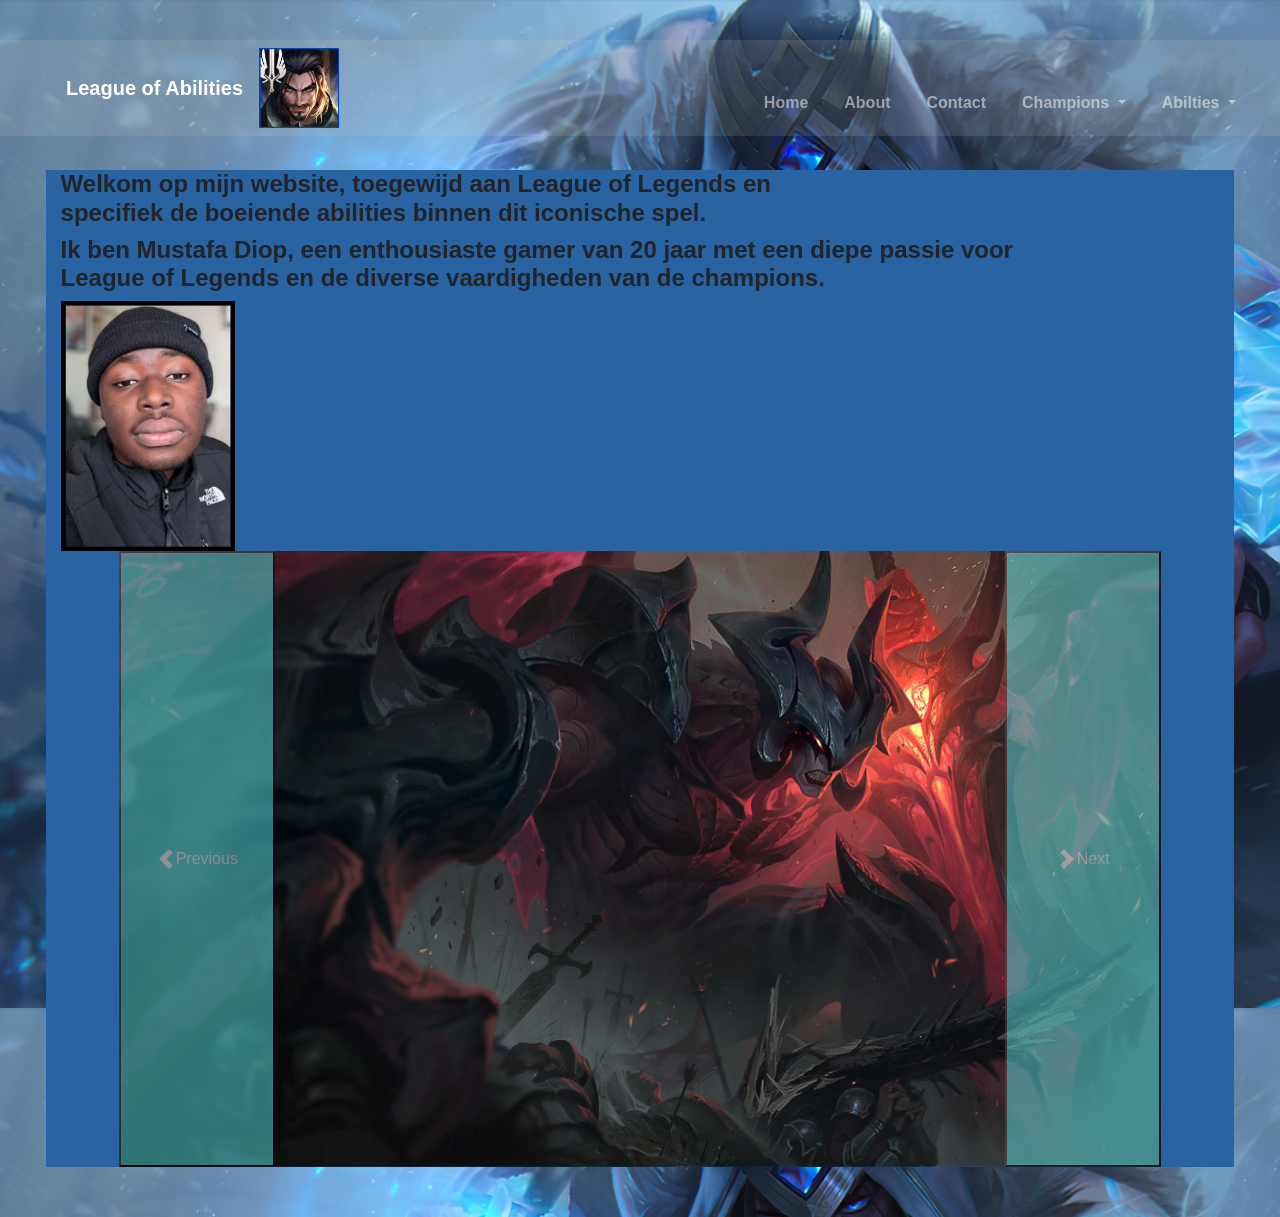
==== index.html @ 01a6037b "Add files via upload" ====
<!DOCTYPE html>
<html lang="en">
<head>
    <meta charset="UTF-8">
    <meta name="viewport" content="width=device-width, initial-scale=1.0">
    <link rel="stylesheet" href="https://maxcdn.bootstrapcdn.com/bootstrap/4.0.0/css/bootstrap.min.css" integrity="sha384-Gn5384xqQ1aoWXA+058RXPxPg6fy4IWvTNh0E263XmFcJlSAwiGgFAW/dAiS6JXm" crossorigin="anonymous">
    <script src="https://cdnjs.cloudflare.com/ajax/libs/popper.js/1.12.9/umd/popper.min.js" integrity="sha384-ApNbgh9B+Y1QKtv3Rn7W3mgPxhU9K/ScQsAP7hUibX39j7fakFPskvXusvfa0b4Q" crossorigin="anonymous"></script>
    <script src="https://cdn.jsdelivr.net/npm/bootstrap@5.2.2/dist/js/bootstrap.bundle.min.js"></script>
    
    <link rel="stylesheet" href="styles.css">


    <title>League of Abilities</title>
</head>



<body>
    <nav class="navbar navbar-expand-lg navbar-dark fixed-top" style="background-color: #d3d3d321;">
        <a class="navbar-brand" href="index.html">League of Abilities</a>
        <img src="Screenshot 2023-12-01 133818.png" alt="" height="80">
        <button class="navbar-toggler" type="button" data-toggle="collapse" data-target="#navbarNav" aria-controls="navbarNav" aria-expanded="false" aria-label="Toggle navigation">
            <span class="navbar-toggler-icon"></span>
        </button>
        <div class="collapse navbar-collapse" id="navbarNav">
            <ul class="navbar-nav ml-auto">
                <li class="nav-item">
                    <a class="nav-link" href="index.html">Home</a>
                </li>
                <li class="nav-item">
                    <a class="nav-link" href="overzicht.html">About</a>
                </li>
                <li class="nav-item">
                    <a class="nav-link" href="contact.html">Contact</a>
                </li>
                <li class="nav-item dropdown">
                    <a class="nav-link dropdown-toggle" href="#" id="championsDropdown" role="button" data-bs-toggle="dropdown" aria-expanded="false">
                        Champions
                    </a>
                    <ul class="dropdown-menu" aria-labelledby="championsDropdown">
                        <li><a class="dropdown-item" href="aatroxlore.html">Aatrox</a></li>
                        <li></li><a class="dropdown-item" href="yonelore.html">Yone</a></li>
                        <li><a class="dropdown-item" href="samiralore.html">Samira</a></li>
                    </ul>
                    <li class="nav-item dropdown">
                        <a class="nav-link dropdown-toggle" href="#" id="championsDropdown" role="button" data-bs-toggle="dropdown" aria-expanded="false">
                            Abilties
                        </a>
                        <ul class="dropdown-menu" aria-labelledby="championsDropdown">
                            <li><a class="dropdown-item" href="aatroxability.html">Aatrox</a></li>
                            <li></li><a class="dropdown-item" href="yoneability.html">Yone</a></li>
                            <li><a class="dropdown-item" href="samiraability.html">Samira</a></li>
                        </ul>
                </li>
            </ul>
        </div>
    </nav>

</body>
</html>

    <body>
        <section class="blue-container">
            <div class="container-fluid">
                <div class="row">
                  <div class="col-sm-8">
                    <h4><b>Welkom op mijn website, toegewijd aan League of Legends en
                        specifiek de boeiende abilities binnen dit iconische spel. </b></h4>
                  </div>
                  <br>
                  <br>
            <div class="container-fluid">
                <div class="row">
                 <div class="col-sm-10">
                    <h4><b>Ik ben
                            Mustafa Diop, een enthousiaste gamer van 20 jaar met een diepe
                            passie voor League of Legends en de diverse vaardigheden van de
                            champions. </b></h4>

                            <img src="beter.png" alt="" height="250" class="center-image">
                      </div>
                      <div class="container-fluid">
                                <div id="carouselExample" class="carousel slide" data-bs-ride="carousel">
                                    <div class="carousel-inner">
                                        <div class="carousel-item active">
                                            <img src="Aatrox_0.jpg" class="d-block w-100" alt="Aatrox">
                                        </div>
                                        <div class="carousel-item">
                                            <img src="Yone_0.jpg" class="d-block w-100" alt="Yone">
                                        </div>
                                        <div class="carousel-item">
                                            <img src="Samira_0.jpg" class="d-block w-100" alt="Samira">
                                        </div>
                                    </div>
                                    <button class="carousel-control-prev" type="button" data-bs-target="#carouselExample" data-bs-slide="prev">
                                        <span class="carousel-control-prev-icon" aria-hidden="true"></span>
                                        <span class="visually-hidden">Previous</span>
                                    </button>
                                    <button class="carousel-control-next" type="button" data-bs-target="#carouselExample" data-bs-slide="next">
                                        <span class="carousel-control-next-icon" aria-hidden="true"></span>
                                        <span class="visually-hidden">Next</span>
                                    </button>
                                </div> 
                    </div>
                    




                




            
            
            
        </section>
    
        
    </body>
---- styles.css ----
body {
    margin: 0;
    padding: 0;
    background-image: url('frelsylas.jpg');
    background-size: 140%;
    min-height: 100vh;
    display: flex;
    flex-direction: column;
}

.blue-container {
    background-color: #2963a1; 
    margin-top: 170px; 
    margin-bottom: 50px; 
    margin-left: calc(2vw + 20px); 
    margin-right: calc(2vw + 20px); 
    padding: 20
}




.carousel {
    background-color: #007BFF;
    margin: auto;
    width: 90%;
    height: 100%; 
}

.carousel-indicators li {
    background-color: #5CE1E6;
}

.carousel-control-prev, .carousel-control-next {
    background-color: #5CE1E6;
    color: #fff;
}
.navbar-custom {
    background-color: #887a7b;
}

.navbar {
    background-color: transparent;
    margin-top: 40px; 
}

.navbar-brand {
    color: rgb(243, 235, 235);
    font-weight: bold;
    margin-left: 50px; 
}

.navbar-nav {
    margin-top: 30px; 
    text-align: center; 
}

.navbar-nav .nav-link {
    color: rgb(255, 252, 252); 
    font-weight: bold;
    margin-right: 20px; 
}
.h3 {
    color: white;
    font-weight: bold;
}
.img {
    display: block;
    margin-left: auto;
    margin-right: auto;
}

.custom-paragraph {
    color: #ffffff; 
    font-weight: bold; 
    text-align: center; 
}
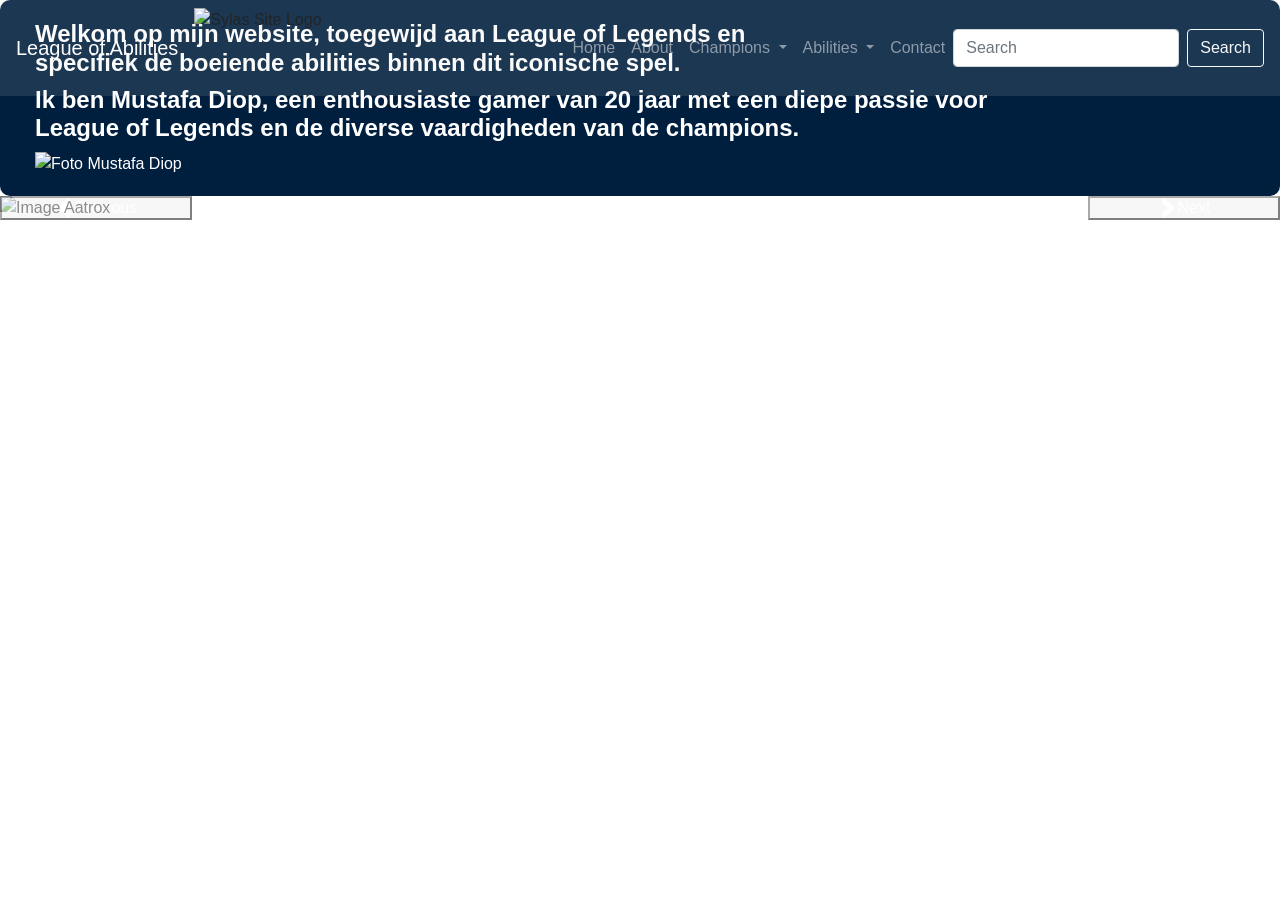
==== commit 27872c9c: "22/12/2023" ====
--- a/index.html
+++ b/index.html
@@ -6,119 +6,102 @@
     <link rel="stylesheet" href="https://maxcdn.bootstrapcdn.com/bootstrap/4.0.0/css/bootstrap.min.css" integrity="sha384-Gn5384xqQ1aoWXA+058RXPxPg6fy4IWvTNh0E263XmFcJlSAwiGgFAW/dAiS6JXm" crossorigin="anonymous">
     <script src="https://cdnjs.cloudflare.com/ajax/libs/popper.js/1.12.9/umd/popper.min.js" integrity="sha384-ApNbgh9B+Y1QKtv3Rn7W3mgPxhU9K/ScQsAP7hUibX39j7fakFPskvXusvfa0b4Q" crossorigin="anonymous"></script>
     <script src="https://cdn.jsdelivr.net/npm/bootstrap@5.2.2/dist/js/bootstrap.bundle.min.js"></script>
-    
-    <link rel="stylesheet" href="styles.css">
-
-
+    <link rel="stylesheet" href="/css/styles.css">
     <title>League of Abilities</title>
 </head>
-
-
-
 <body>
-    <nav class="navbar navbar-expand-lg navbar-dark fixed-top" style="background-color: #d3d3d321;">
-        <a class="navbar-brand" href="index.html">League of Abilities</a>
-        <img src="Screenshot 2023-12-01 133818.png" alt="" height="80">
-        <button class="navbar-toggler" type="button" data-toggle="collapse" data-target="#navbarNav" aria-controls="navbarNav" aria-expanded="false" aria-label="Toggle navigation">
-            <span class="navbar-toggler-icon"></span>
-        </button>
-        <div class="collapse navbar-collapse" id="navbarNav">
-            <ul class="navbar-nav ml-auto">
-                <li class="nav-item">
-                    <a class="nav-link" href="index.html">Home</a>
-                </li>
-                <li class="nav-item">
-                    <a class="nav-link" href="overzicht.html">About</a>
-                </li>
-                <li class="nav-item">
-                    <a class="nav-link" href="contact.html">Contact</a>
-                </li>
-                <li class="nav-item dropdown">
-                    <a class="nav-link dropdown-toggle" href="#" id="championsDropdown" role="button" data-bs-toggle="dropdown" aria-expanded="false">
-                        Champions
-                    </a>
-                    <ul class="dropdown-menu" aria-labelledby="championsDropdown">
-                        <li><a class="dropdown-item" href="aatroxlore.html">Aatrox</a></li>
-                        <li></li><a class="dropdown-item" href="yonelore.html">Yone</a></li>
-                        <li><a class="dropdown-item" href="samiralore.html">Samira</a></li>
-                    </ul>
+    <navbarsection>
+        <nav class="navbar navbar-expand-lg navbar-dark fixed-top" style="background-color: #d3d3d321;">
+            <a class="navbar-brand" href="index.html">League of Abilities</a>
+            <img src="images\sylaslogobetter.png" alt="Sylas Site Logo" height="80">
+            <button class="navbar-toggler" type="button" data-toggle="collapse" data-target="#navbarNav" aria-controls="navbarNav" aria-expanded="false" aria-label="Toggle navigation">
+                <span class="navbar-toggler-icon"></span>
+            </button>
+            <div class="collapse navbar-collapse" id="navbarNav">
+                <ul class="navbar-nav ml-auto">
+                    <li class="nav-item">
+                        <a class="nav-link" href="index.html">Home</a>
+                    </li>
+                    <li class="nav-item">
+                        <a class="nav-link" href="overzicht.html">About</a>
+                    </li>
                     <li class="nav-item dropdown">
                         <a class="nav-link dropdown-toggle" href="#" id="championsDropdown" role="button" data-bs-toggle="dropdown" aria-expanded="false">
-                            Abilties
+                            Champions
                         </a>
                         <ul class="dropdown-menu" aria-labelledby="championsDropdown">
+                            <li><a class="dropdown-item" href="aatroxlore.html">Aatrox</a></li>
+                            <li><a class="dropdown-item" href="yonelore.html">Yone</a></li>
+                            <li><a class="dropdown-item" href="samiralore.html">Samira</a></li>
+                        </ul>
+                    </li>
+                    <li class="nav-item dropdown">
+                        <a class="nav-link dropdown-toggle" href="#" id="abilitiesDropdown" role="button" data-bs-toggle="dropdown" aria-expanded="false">
+                            Abilities
+                        </a>
+                        <ul class="dropdown-menu" aria-labelledby="abilitiesDropdown">
                             <li><a class="dropdown-item" href="aatroxability.html">Aatrox</a></li>
-                            <li></li><a class="dropdown-item" href="yoneability.html">Yone</a></li>
+                            <li><a class="dropdown-item" href="yoneability.html">Yone</a></li>
                             <li><a class="dropdown-item" href="samiraability.html">Samira</a></li>
                         </ul>
-                </li>
-            </ul>
-        </div>
-    </nav>
+                    </li>
+                    <li class="nav-item">
+                        <a class="nav-link" href="contact.html">Contact</a>
+                    </li>
+                </ul>
+        
+                <!-- Search Bar -->
+                <form class="form-inline my-2 my-lg-0">
+                    <input class="form-control mr-sm-2" type="search" placeholder="Search" aria-label="Search">
+                    <button class="btn btn-outline-light my-2 my-sm-0" type="submit">Search</button>
+                </form>
+            </div>
+        </nav>
+    </navbarsection>
+    
+    
+    <section class="blue-container">
+        <article class="container-fluid">
+            <section class="row" style="background-color: #001f3f; padding: 20px; border-radius: 10px; color: #ffffff;">
+                <article class="col-sm-8">
+                    <h4><b>Welkom op mijn website, toegewijd aan League of Legends en specifiek de boeiende abilities binnen dit iconische spel.</b></h4>
+                </article>
+                <br>
+                <br>
+                <article class="col-sm-10">
+                    <h4><b>Ik ben Mustafa Diop, een enthousiaste gamer van 20 jaar met een diepe passie voor League of Legends en de diverse vaardigheden van de champions.</b></h4>
+                    <img src="images\beter.png" alt="Foto Mustafa Diop" height="250" class="center-image">
+                </article>
+            </section>
+            
+        </article>
 
+        <carouselsection id="carouselExample" class="carousel slide" data-bs-ride="carousel">
+            <section class="carousel-inner">
+                <article class="carousel-item active">
+                    <img src="images\Aatrox_0.jpg" alt="Image Aatrox"class="d-block w-100" alt="Aatrox">
+                </article>
+                <article class="carousel-item">
+                    <img src="images\Yone_0.jpg" alt="Image Yone" class="d-block w-100" alt="Yone">
+                </article>
+                <article class="carousel-item">
+                    <img src="images\Samira_0.jpg" alt="Image Samira" class="d-block w-100" alt="Samira">
+                </article>
+            </section>
+            <button class="carousel-control-prev" type="button" data-bs-target="#carouselExample" data-bs-slide="prev">
+                <span class="carousel-control-prev-icon" aria-hidden="true"></span>
+                <span class="visually-hidden">Previous</span>
+            </button>
+            <button class="carousel-control-next" type="button" data-bs-target="#carouselExample" data-bs-slide="next">
+                <span class="carousel-control-next-icon" aria-hidden="true"></span>
+                <span class="visually-hidden">Next</span>
+            </button>
+        </section>
+    </carouselsection>
 </body>
 </html>
 
-    <body>
-        <section class="blue-container">
-            <div class="container-fluid">
-                <div class="row">
-                  <div class="col-sm-8">
-                    <h4><b>Welkom op mijn website, toegewijd aan League of Legends en
-                        specifiek de boeiende abilities binnen dit iconische spel. </b></h4>
-                  </div>
-                  <br>
-                  <br>
-            <div class="container-fluid">
-                <div class="row">
-                 <div class="col-sm-10">
-                    <h4><b>Ik ben
-                            Mustafa Diop, een enthousiaste gamer van 20 jaar met een diepe
-                            passie voor League of Legends en de diverse vaardigheden van de
-                            champions. </b></h4>
 
-                            <img src="beter.png" alt="" height="250" class="center-image">
-                      </div>
-                      <div class="container-fluid">
-                                <div id="carouselExample" class="carousel slide" data-bs-ride="carousel">
-                                    <div class="carousel-inner">
-                                        <div class="carousel-item active">
-                                            <img src="Aatrox_0.jpg" class="d-block w-100" alt="Aatrox">
-                                        </div>
-                                        <div class="carousel-item">
-                                            <img src="Yone_0.jpg" class="d-block w-100" alt="Yone">
-                                        </div>
-                                        <div class="carousel-item">
-                                            <img src="Samira_0.jpg" class="d-block w-100" alt="Samira">
-                                        </div>
-                                    </div>
-                                    <button class="carousel-control-prev" type="button" data-bs-target="#carouselExample" data-bs-slide="prev">
-                                        <span class="carousel-control-prev-icon" aria-hidden="true"></span>
-                                        <span class="visually-hidden">Previous</span>
-                                    </button>
-                                    <button class="carousel-control-next" type="button" data-bs-target="#carouselExample" data-bs-slide="next">
-                                        <span class="carousel-control-next-icon" aria-hidden="true"></span>
-                                        <span class="visually-hidden">Next</span>
-                                    </button>
-                                </div> 
-                    </div>
-                    
-
-
-
-
-                
-
-
-
-
-            
-            
-            
-        </section>
-    
-        
-    </body>
     
     
     
